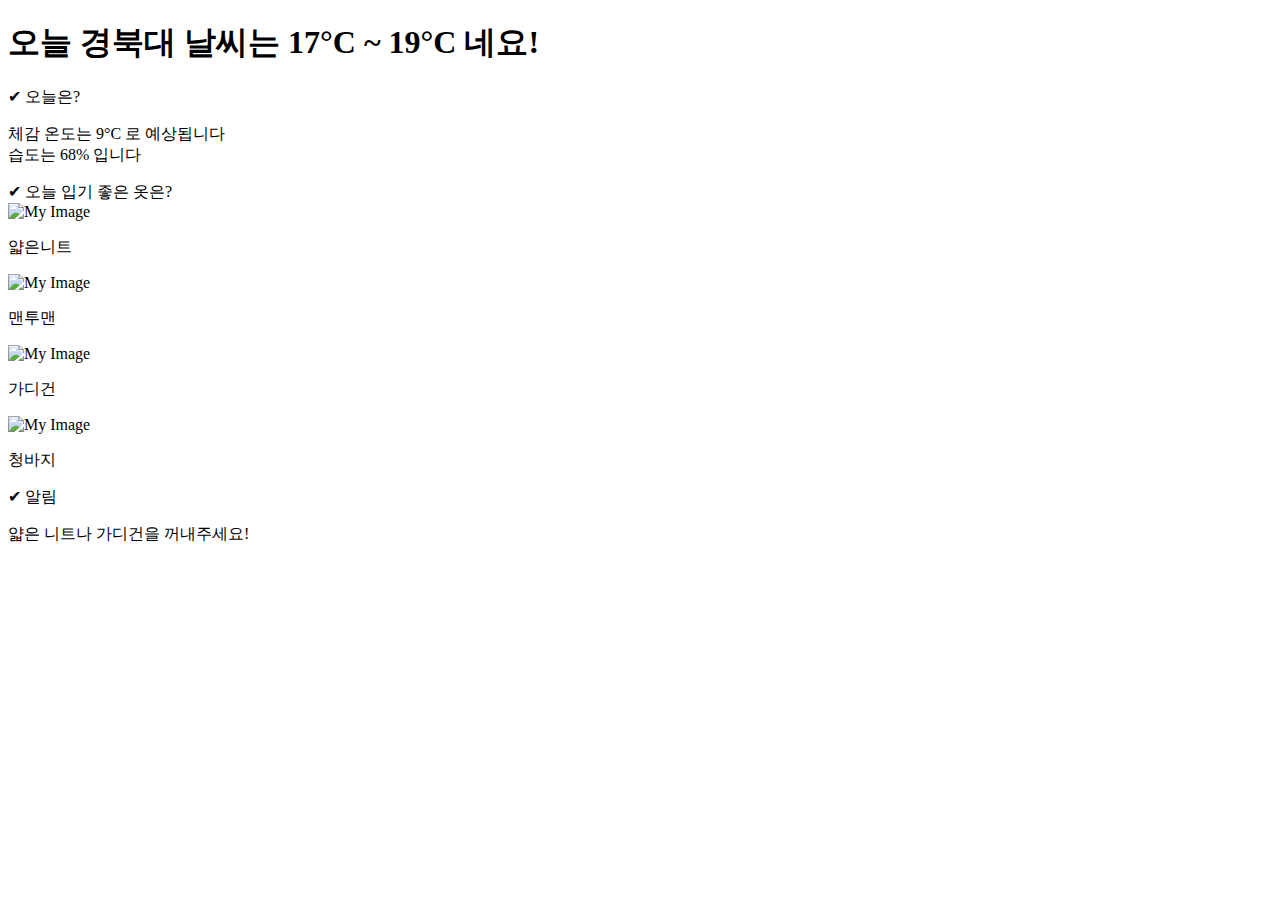
==== 4.html @ 2e46d99c "캠퍼스 (체감)온도에 따른 옷차림 추천" ====
<!DOCTYPE html>
<html lang="ko">
<head>
    <meta charset="UTF-8">
    <meta http-equiv="X-UA-Compatible" content="IE=edge">
    <meta name="viewport" content="width=device-width, initial-scale=1.0">
    <title>무슨 옷 입어?</title>
    <link rel="stylesheet" href="style.css">
</head>
<body>
    <div class = "container">
        <h1>오늘 경북대 날씨는 17°C ~ 19°C 네요!</h1>
        <div id = "날씨">✔ 오늘은?</div>
        <p id = "날씨설명">체감 온도는 9°C 로 예상됩니다<br>
            습도는 68% 입니다 </p>    
        <div class = "옷">
            <span id ="질문">✔ 오늘 입기 좋은 옷은?</span>
            <div id = "이미지들">
                <div id = "아이콘">
                    <img id = "이미지" src="./아이콘/tshirt.png" alt="My Image">   
                    <p id = "이미지설명">얇은니트</p>
                </div>
                <div id = "아이콘">
                    <img id = "이미지" src="./아이콘/clothes.png" alt="My Image">   
                    <p id = "이미지설명">맨투맨</p>
                </div>
                <div id = "아이콘">
                    <img id = "이미지" src="./아이콘/cardigan.png" alt="My Image">   
                    <p id = "이미지설명">가디건</p>
                </div>
                <div id = "아이콘">
                    <img id = "이미지" src="./아이콘/jeans.png" alt="My Image">   
                    <p id = "이미지설명">청바지</p>
                </div>
            </div>
        </div>
        <span id = "주의">✔ 알림</span>
        <p id = "주의설명">얇은 니트나 가디건을 꺼내주세요!</p>
    </div>
</body>
</html>

<!-- <a href="https://www.flaticon.com/free-icons/long-sleeve" title="long-sleeve icons">Long-sleeve icons created by Freepik - Flaticon</a> -->
<!-- <a href="https://www.flaticon.com/free-icons/blue-jeans" title="blue-jeans icons">Blue-jeans icons created by Victoruler - Flaticon</a> -->
<!-- <a href="https://www.flaticon.com/free-icons/shirt" title="shirt icons">Shirt icons created by Freepik - Flaticon</a> -->
<!-- <a href="https://www.flaticon.com/free-icons/cardigan" title="cardigan icons">Cardigan icons created by Freepik - Flaticon</a> -->
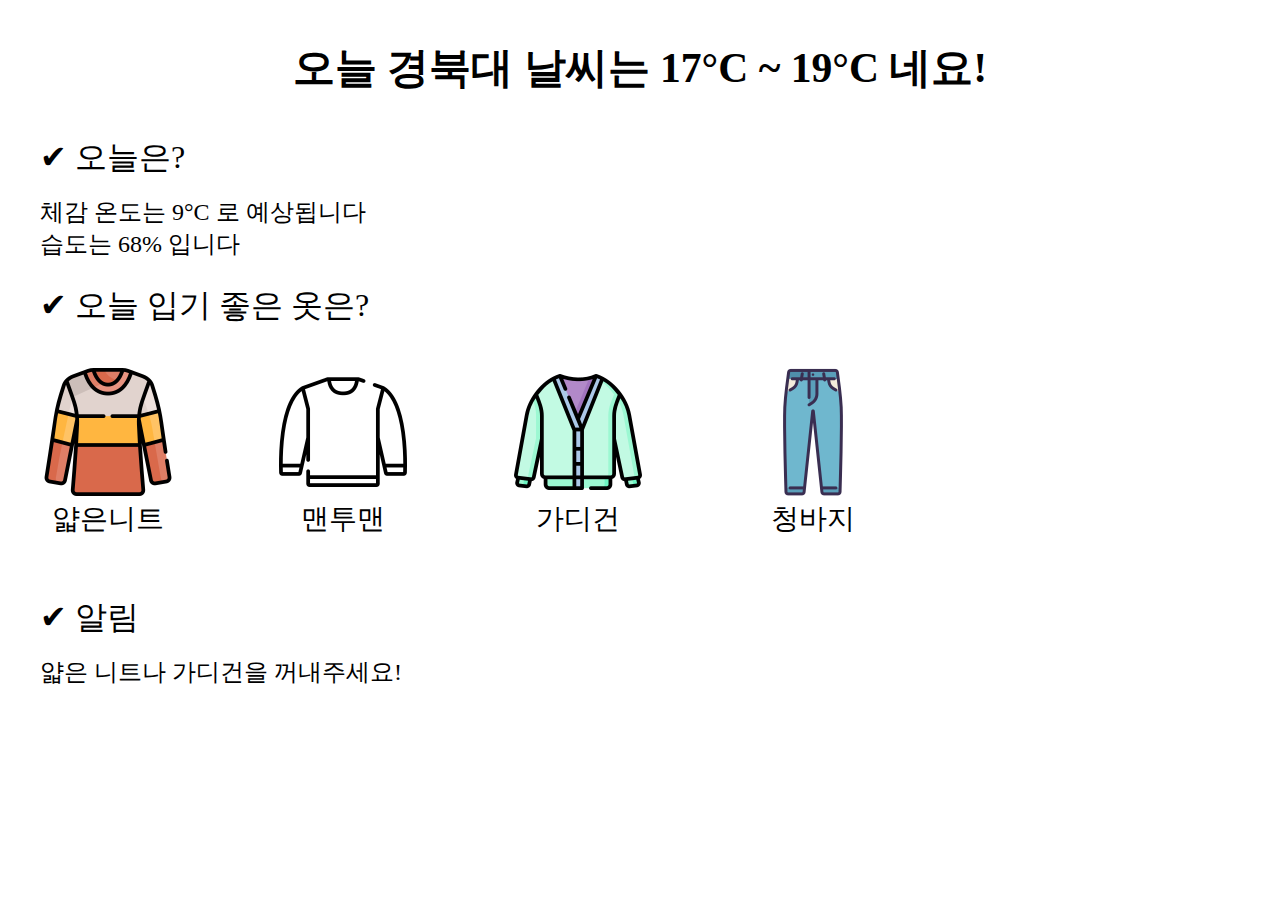
==== commit 9794815c: "캠퍼스 (체감)온도에 따른 옷차림 추천" ====
--- a/4.html
+++ b/4.html
@@ -21,7 +21,7 @@
                     <p id = "이미지설명">얇은니트</p>
                 </div>
                 <div id = "아이콘">
-                    <img id = "이미지" src="./아이콘/clothes.png" alt="My Image">   
+                    <img id = "이미지" src="./아이콘/clothes (1).png" alt="My Image">   
                     <p id = "이미지설명">맨투맨</p>
                 </div>
                 <div id = "아이콘">
@@ -40,6 +40,7 @@
 </body>
 </html>
 
+<!-- <a href="https://www.flaticon.com/free-icons/sweater" title="sweater icons">Sweater icons created by Freepik - Flaticon</a> -->
 <!-- <a href="https://www.flaticon.com/free-icons/long-sleeve" title="long-sleeve icons">Long-sleeve icons created by Freepik - Flaticon</a> -->
 <!-- <a href="https://www.flaticon.com/free-icons/blue-jeans" title="blue-jeans icons">Blue-jeans icons created by Victoruler - Flaticon</a> -->
 <!-- <a href="https://www.flaticon.com/free-icons/shirt" title="shirt icons">Shirt icons created by Freepik - Flaticon</a> -->
--- a/style.css
+++ b/style.css
@@ -0,0 +1,73 @@
+
+*{
+    margin:0;
+    padding:0;
+    box-sizing: border-box;
+}
+
+.container{
+    width: 1200px;
+    margin:0 auto;
+}
+
+.container h1{
+    margin-top: 2.5rem;
+    text-align: center;
+    margin-bottom: 2.5rem;
+    font-size: 2.6rem;
+}
+
+.container h2{
+    margin-top: 2.5rem;
+    padding-top: 13rem;
+    text-align: center;
+    margin-bottom: 2.5rem;
+    font-size: 2.6rem;
+}
+
+.container #버튼 {
+    text-align: center;
+    font-size: 2rem;
+}
+
+#날씨{
+    font-size: 2rem;
+    margin-bottom:1rem;
+}
+
+#날씨설명{
+    font-size: 1.5rem;
+    margin-bottom:1.5rem;
+}
+
+#질문{
+    font-size: 2rem;
+}
+
+#이미지들 {
+    margin-top: 2.5rem;
+    display: flex;
+    text-align: center;
+    margin-bottom: 3rem;
+}
+
+#아이콘 {
+    width: 135px;
+    height:180px;
+    margin-right: 100px;
+}
+
+#이미지설명 {
+font-size: 1.75rem;
+}
+
+#주의{
+    font-size: 2rem;
+    margin-bottom: 5rem;
+    margin-top: 13rem;
+}
+
+#주의설명{
+    font-size: 1.5rem;
+    margin-top: 1rem;
+}
